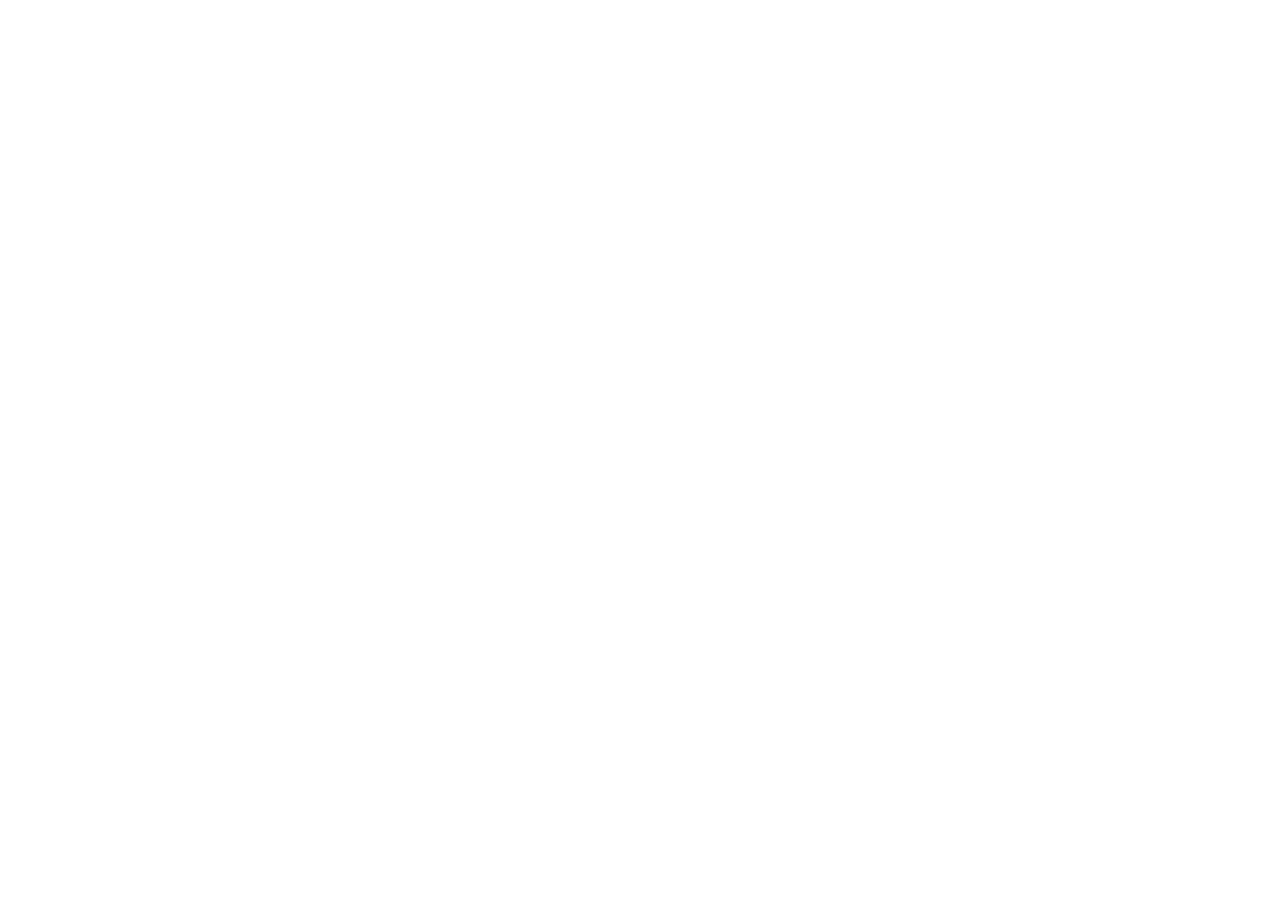
==== index.html @ 6b01a158 "Developer-Portfolio" ====
<!DOCTYPE html>
<html lang="en">
<head>
    <meta charset="UTF-8">
    <meta http-equiv="X-UA-Compatible" content="IE=edge">
    <meta name="viewport" content="width=device-width, initial-scale=1.0">
    <title>Tamjid Portfolio</title>
    <link rel="stylesheet" href="style.css">
</head>
<body>
    
</body>
</html>
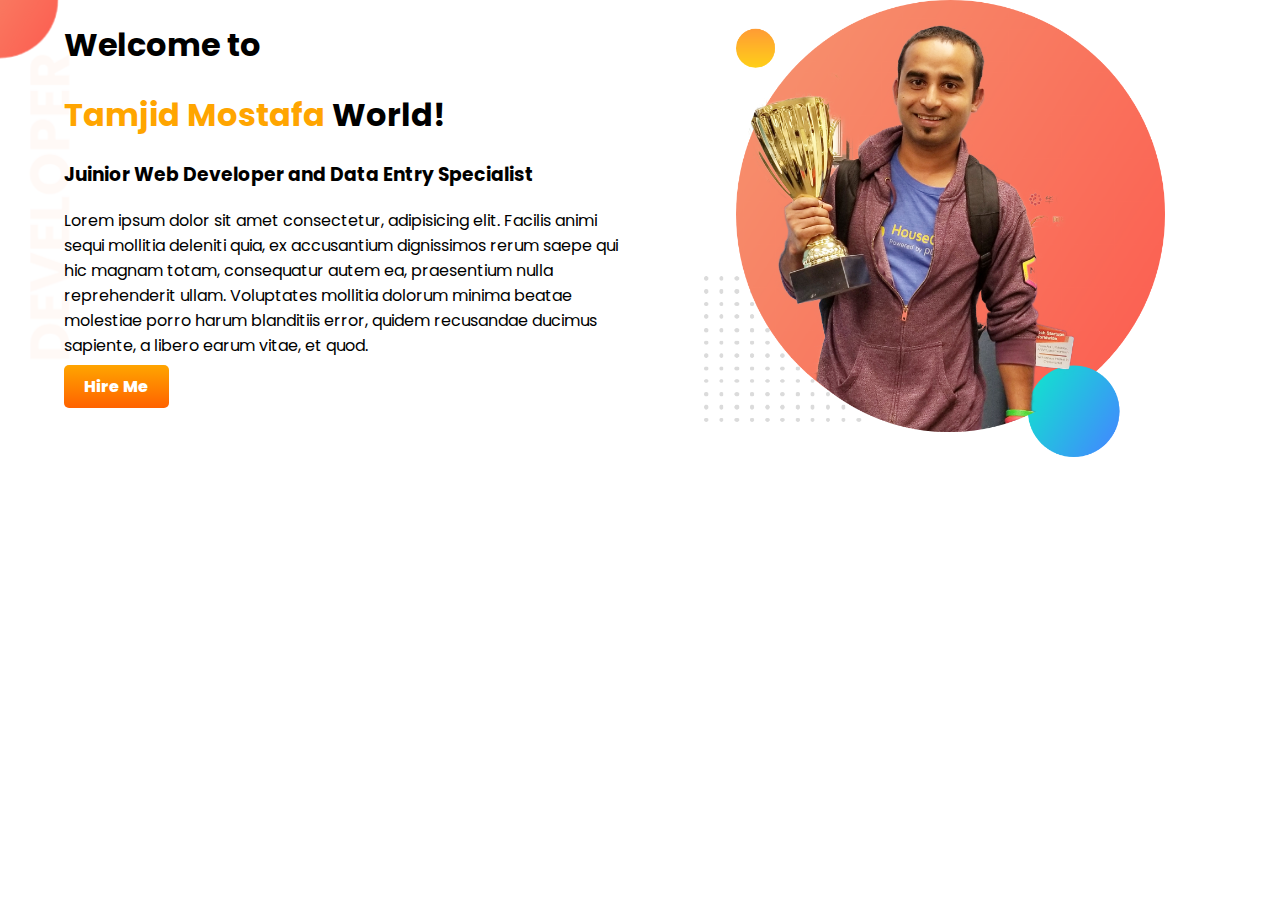
==== commit 28a9ba7a: "top" ====
--- a/index.html
+++ b/index.html
@@ -6,8 +6,25 @@
     <meta name="viewport" content="width=device-width, initial-scale=1.0">
     <title>Tamjid Portfolio</title>
     <link rel="stylesheet" href="style.css">
+    <link rel="preconnect" href="https://fonts.googleapis.com">
+    <link rel="preconnect" href="https://fonts.gstatic.com" crossorigin>
+    <link href="https://fonts.googleapis.com/css2?family=Poppins&display=swap" rel="stylesheet">
 </head>
 <body>
+    <section class="top-banner">
+        <div class="half-width">
+            <h1>Welcome to</h1>
+            <h1><span class="orange-color">Tamjid Mostafa</span> World!</h1>
+            <h3>Juinior Web Developer and Data Entry Specialist</h3>
+            <p>Lorem ipsum dolor sit amet consectetur, adipisicing elit. Facilis animi sequi mollitia deleniti quia, ex accusantium dignissimos rerum saepe qui hic magnam totam, consequatur autem ea, praesentium nulla reprehenderit ullam. Voluptates mollitia dolorum minima beatae molestiae porro harum blanditiis error, quidem recusandae ducimus sapiente, a libero earum vitae, et quod.</p>
+            <a class= "link-button" href="https://www.linkedin.com/in/tamjid-mostafa/" target="_blank">Hire Me</a>
+        </div>
+        <div class="half-width">
+            <img src="images/jhankar.png" alt="self">
+        </div>
+    </section>
+    
+
     
 </body>
 </html>--- a/style.css
+++ b/style.css
@@ -0,0 +1,31 @@
+body{
+    margin: 0;
+    font-family: 'Poppins', sans-serif;
+    
+}
+.top-banner{
+    background-image: url(images/top-banner.png);
+    background-repeat: no-repeat;
+}
+.orange-color{
+    color: orange;
+}
+section{
+    display: flex;
+}
+.half-width{
+    width: 50%;
+    padding-left: 5%;
+    padding-top: 0%;
+}
+.half-width img{
+    width: 80%;
+}
+.link-button{
+    text-decoration: none;
+    background: linear-gradient(orange, rgb(255, 98, 0));
+    color: white;
+    font-weight: 800;
+    padding: 10px 20px;
+    border-radius: 5px;
+}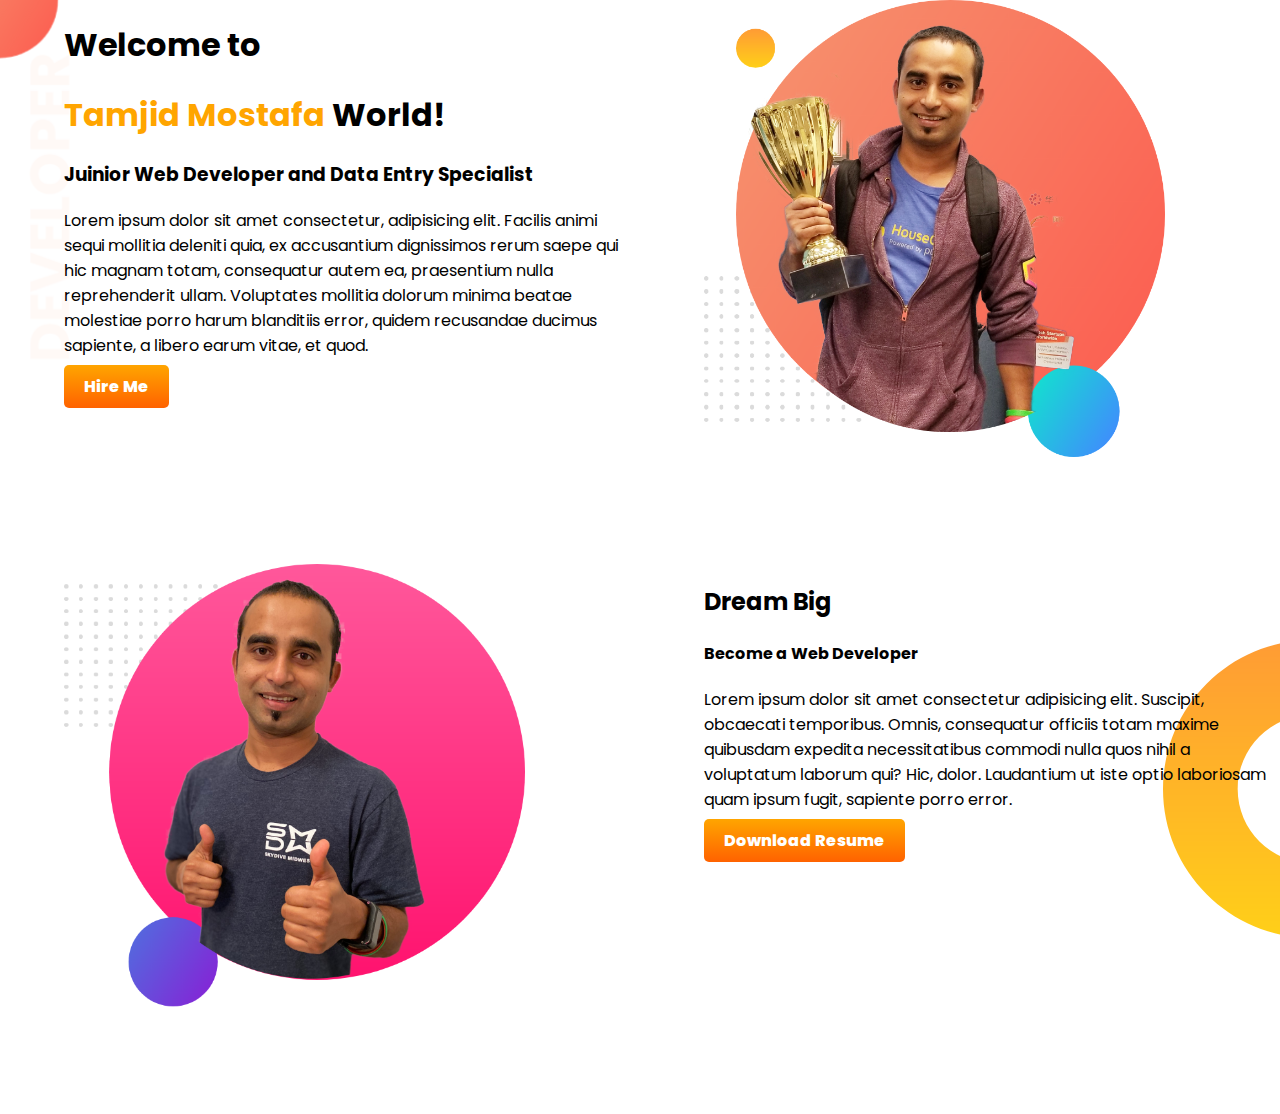
==== commit a93cbe5f: "middle" ====
--- a/index.html
+++ b/index.html
@@ -23,6 +23,17 @@
             <img src="images/jhankar.png" alt="self">
         </div>
     </section>
+    <section class="dream-big">
+        <div class="half-width">
+            <img src="images/jhankar2.png" alt="jhanker2">
+        </div>
+        <div class="half-width">
+            <h2 class="dream">Dream Big</h2>
+            <h4>Become a Web Developer</h4>
+            <p>Lorem ipsum dolor sit amet consectetur adipisicing elit. Suscipit, obcaecati temporibus. Omnis, consequatur officiis totam maxime quibusdam expedita necessitatibus commodi nulla quos nihil a voluptatum laborum qui? Hic, dolor. Laudantium ut iste optio laboriosam quam ipsum fugit, sapiente porro error.</p>
+            <a target="_blank" class= "link-button" href="https://github.com/Tamjid-Mostafa/Developer-Portfolio">Download Resume</a>
+        </div>
+    </section>
     
 
     
--- a/style.css
+++ b/style.css
@@ -12,6 +12,7 @@
 }
 section{
     display: flex;
+    margin-bottom: 100px;
 }
 .half-width{
     width: 50%;
@@ -28,4 +29,9 @@
     font-weight: 800;
     padding: 10px 20px;
     border-radius: 5px;
+}
+.dream-big{
+    background-image: url(images/dream-bg.png);
+    background-repeat: no-repeat;
+    background-position: right;
 }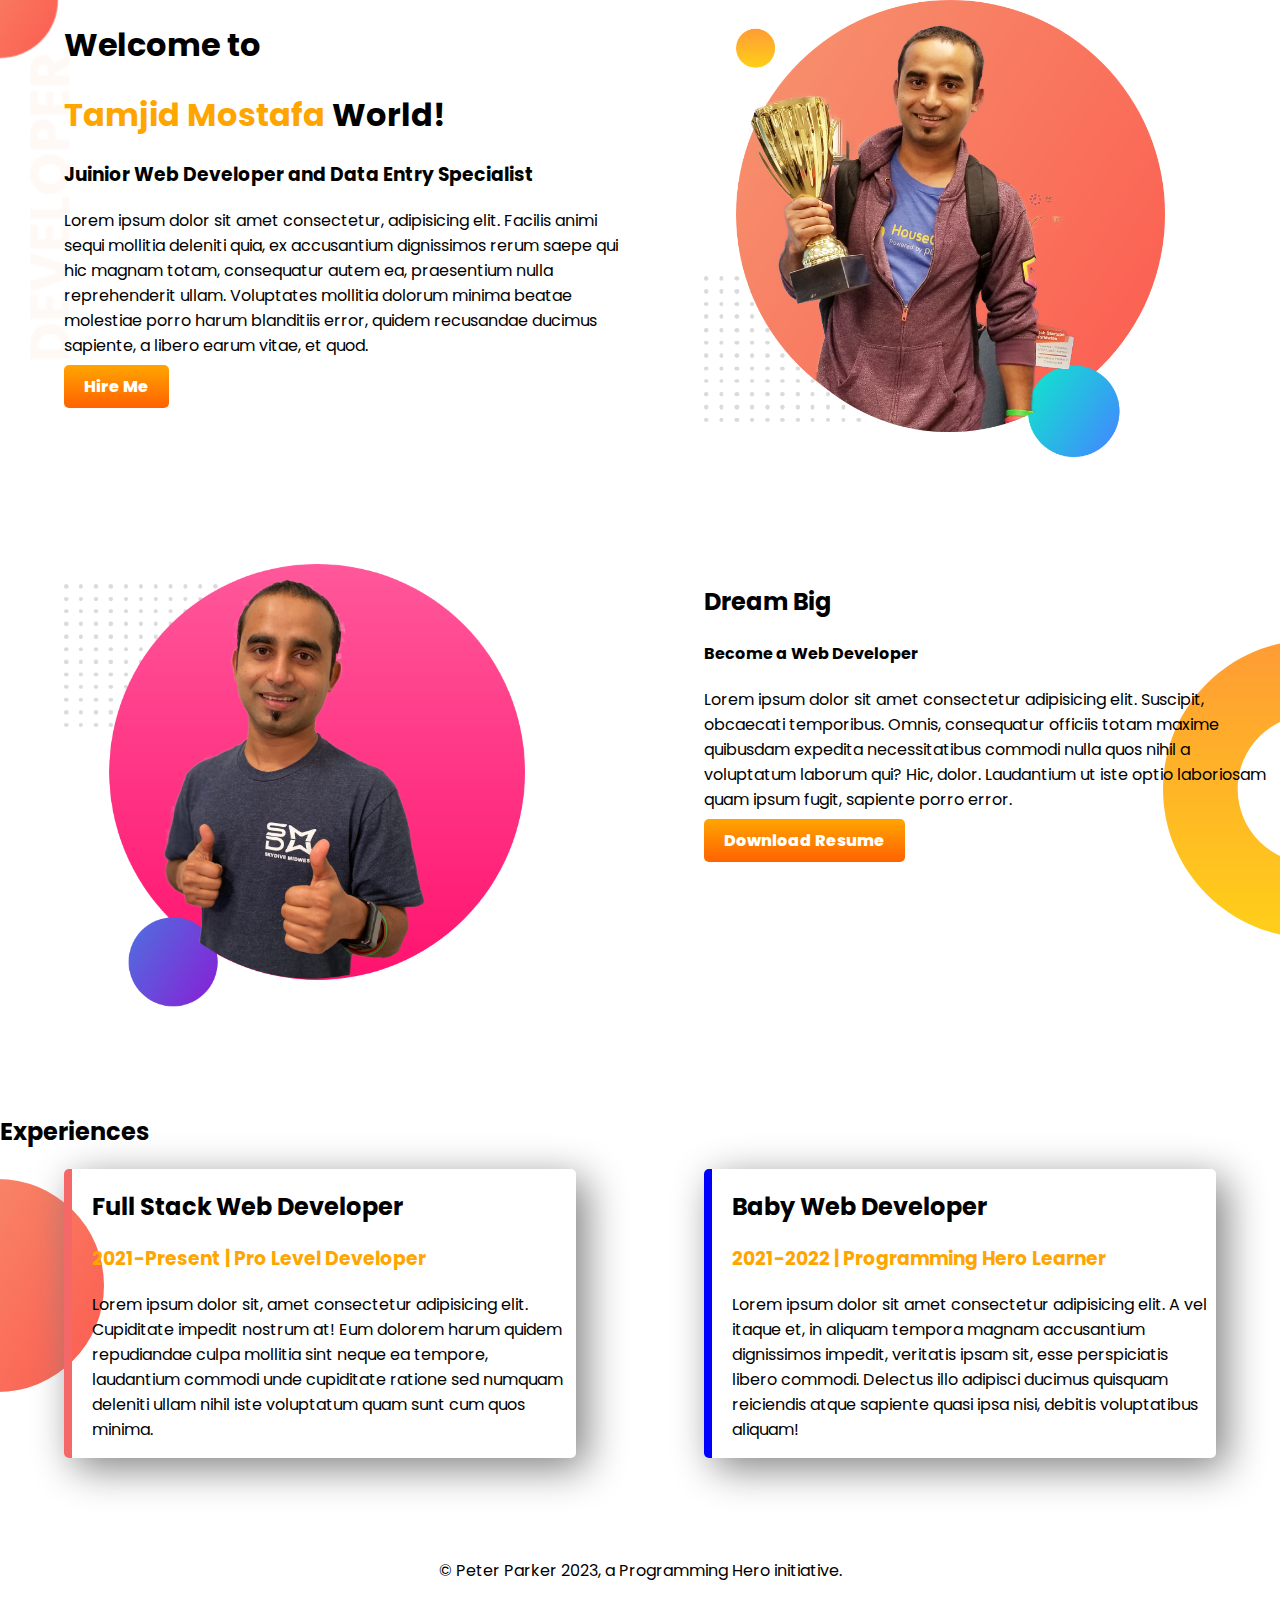
==== commit 69a4bb64: "body-footer" ====
--- a/index.html
+++ b/index.html
@@ -11,7 +11,7 @@
     <link href="https://fonts.googleapis.com/css2?family=Poppins&display=swap" rel="stylesheet">
 </head>
 <body>
-    <section class="top-banner">
+    <section class="top-banner flexible-container">
         <div class="half-width">
             <h1>Welcome to</h1>
             <h1><span class="orange-color">Tamjid Mostafa</span> World!</h1>
@@ -23,7 +23,7 @@
             <img src="images/jhankar.png" alt="self">
         </div>
     </section>
-    <section class="dream-big">
+    <section class="dream-big flexible-container">
         <div class="half-width">
             <img src="images/jhankar2.png" alt="jhanker2">
         </div>
@@ -34,8 +34,29 @@
             <a target="_blank" class= "link-button" href="https://github.com/Tamjid-Mostafa/Developer-Portfolio">Download Resume</a>
         </div>
     </section>
+    <section class="experience-area">
+        <div class="exprnc">
+            <h2>Experiences</h2>
+        </div>
+        <div class="fulls-stack flexible-container">
+            <div class="experience-item" id="full-stack">
+                <h2>Full Stack Web Developer</h2>
+                <h3 class="orange-color">2021-Present | Pro Level  Developer</h3>
+                <p>Lorem ipsum dolor sit, amet consectetur adipisicing elit. Cupiditate impedit nostrum at! Eum dolorem harum quidem repudiandae culpa mollitia sint neque ea tempore, laudantium commodi unde cupiditate ratione sed numquam deleniti ullam nihil iste voluptatum quam sunt cum quos minima.</p>
+            </div>
+            <div class="experience-item" id="baby-web">
+                <h2>Baby Web Developer</h2>
+                <h3 class="orange-color">2021-2022 | Programming Hero Learner</h3>
+                <p>Lorem ipsum dolor sit amet consectetur adipisicing elit. A vel itaque et, in aliquam tempora magnam accusantium dignissimos impedit, veritatis ipsam sit, esse perspiciatis libero commodi. Delectus illo adipisci ducimus quisquam reiciendis atque sapiente quasi ipsa nisi, debitis voluptatibus aliquam!</p>
+            </div>
+
+        </div>
+    </section>
     
 
     
 </body>
+<footer>
+    <p>© Peter Parker 2023, a Programming Hero initiative.</p>
+</footer>
 </html>--- a/style.css
+++ b/style.css
@@ -10,7 +10,7 @@
 .orange-color{
     color: orange;
 }
-section{
+.flexible-container{
     display: flex;
     margin-bottom: 100px;
 }
@@ -34,4 +34,26 @@
     background-image: url(images/dream-bg.png);
     background-repeat: no-repeat;
     background-position: right;
+}
+.experience-area{
+    background-image: url(images/exp-bg.png);
+    background-repeat: no-repeat;
+    background-position: left;
+}
+.experience-item{
+    width: 40%;
+    margin-left: 5%;
+    margin-right: 5%;
+    box-shadow: 10px 10px 40px hsl(0, 0%, 50%);
+    padding-left: 20px;
+    border-radius: 5px;
+}
+#full-stack{
+    border-left: 8px solid rgb(244, 104, 104);
+}
+#baby-web{
+    border-left: 8px solid blue;
+}
+footer p{
+    text-align: center;
 }